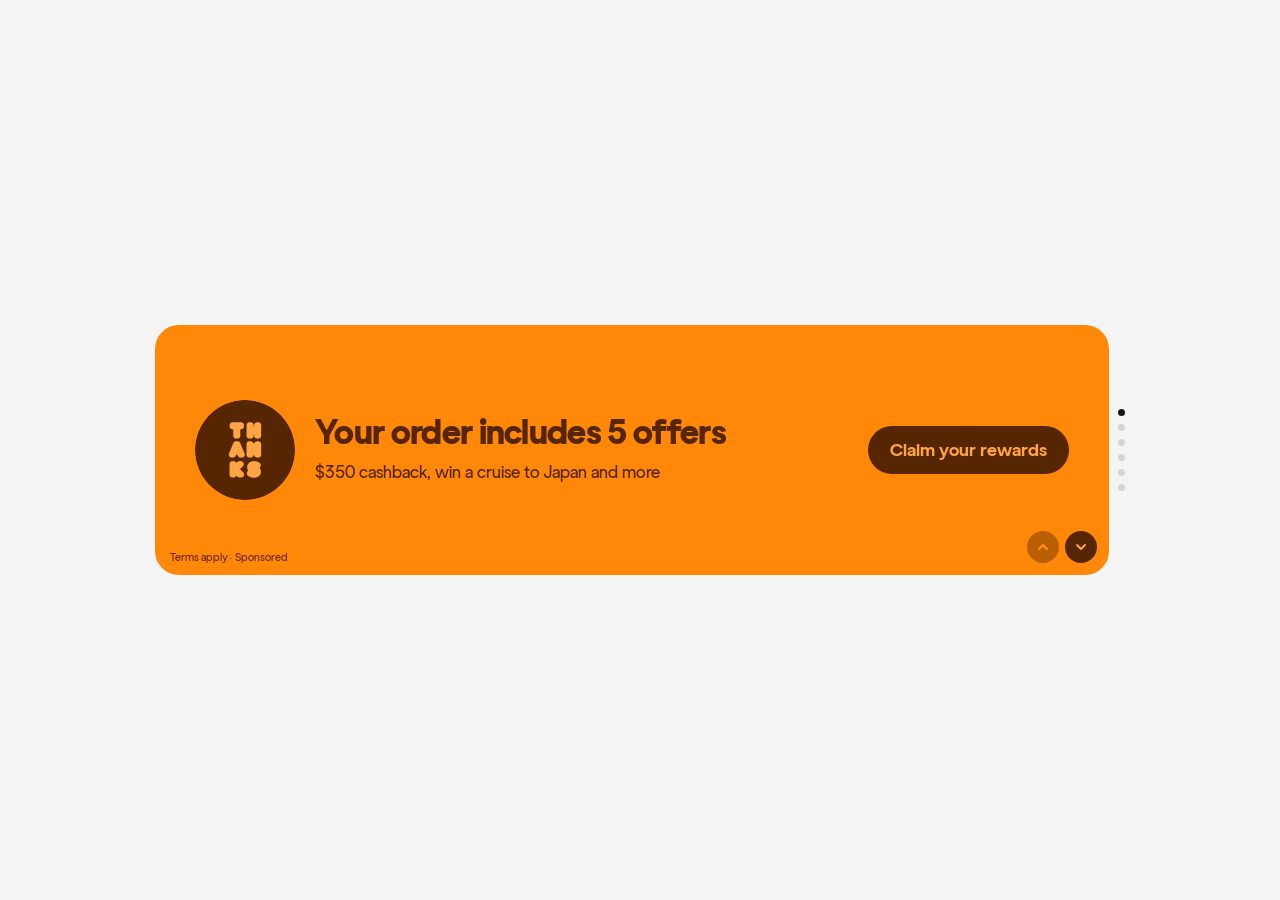
==== leaderboard.html @ 50aca2f0 "Leaderboard: Terms apply hover underline + legal copy joins the enter/exit transitions - terms split" ====
<!doctype html>
<html lang="en">
<head>
<meta charset="utf-8">
<meta name="viewport" content="width=device-width, initial-scale=1">
<title>THANKS — Super leaderboard prototype</title>
<style>
@font-face{font-family:'Gramatika';src:url('./leaderboard/Gramatika-Regular.woff2') format('woff2');font-weight:400;font-style:normal;font-display:swap;}
@font-face{font-family:'Gramatika';src:url('./leaderboard/Gramatika-Bold.woff2') format('woff2');font-weight:700;font-style:normal;font-display:swap;}
@font-face{font-family:'Gramatika';src:url('./leaderboard/Gramatika-Black.woff2') format('woff2');font-weight:900;font-style:normal;font-display:swap;}
*{box-sizing:border-box;}
html,body{margin:0;height:100%;}
body{min-height:100%;display:flex;align-items:center;justify-content:center;padding:40px 16px;background:#f4f4f5;
  font-family:'Gramatika',-apple-system,BlinkMacSystemFont,'Segoe UI',Roboto,Helvetica,Arial,sans-serif;
  -webkit-font-smoothing:antialiased;-moz-osx-font-smoothing:grayscale;text-rendering:optimizeLegibility;}

.lb-root{width:100%;max-width:970px;}
.lb-fitwrap{position:relative;width:100%;overflow:hidden;}
.lb-fit{position:absolute;top:0;left:50%;width:970px;height:250px;transform-origin:top center;}
.lb-unit{display:flex;align-items:stretch;gap:8px;width:970px;height:250px;user-select:none;}

/* scrolling viewport */
.lb-stage{position:relative;flex:0 0 954px;width:954px;height:250px;overflow:hidden;border-radius:24px;contain:paint;transform:translateZ(0);cursor:pointer;
  --lb-ink:#562501;--lb-accent:#ffa442;}
.lb-track{display:flex;flex-direction:column;will-change:transform;transition:transform .55s cubic-bezier(.45,.02,.18,1);}
.lb-track.lb-noanim{transition:none;}
.lb-body{position:relative;flex:0 0 250px;width:954px;height:250px;overflow:hidden;}

/* graphic frame: layered cards that animate independently.
   Geometry lifted verbatim from Figma ("Image for export", 195x228 at 14,11):
   each wrapper places a card by its own top-left origin with the design's CCW rotation;
   the inner .lb-card carries hover animation (origin bottom-left) so placement and
   animation never fight. */
.lb-graphic{position:absolute;left:14px;top:11px;width:195px;height:228px;z-index:1;}
.lb-cards{position:absolute;inset:0;}
.lb-cw{position:absolute;top:0;left:0;transform-origin:0 0;}
.lb-cw1{width:90px;height:117px;transform:translate(22px,86px) rotate(-22.3deg);z-index:1;}
.lb-cw2{width:90px;height:126px;transform:translate(31px,72px) rotate(-17.3deg);z-index:2;}
.lb-cw3{width:90px;height:134px;transform:translate(43px,59px) rotate(-12.3deg);z-index:3;}
.lb-cw4{width:97px;height:140px;transform:translate(58px,47px) rotate(-7.3deg);z-index:4;}
.lb-card{position:absolute;inset:0;border-radius:14px;transform-origin:0% 100%;
  box-shadow:0 8px 16px rgba(0,0,0,.18),0 2px 4px rgba(0,0,0,.12);
  transition:transform .4s cubic-bezier(.2,0,0,1);will-change:transform;backface-visibility:hidden;}
.lb-cw4 .lb-card{border-radius:15px;overflow:hidden;background-color:#ff8808;background-size:auto 103%;background-position:center;}/* 103% overdraws so no card-colour hairline shows at the edges */
/* hover: scale up slightly + fan out subtly (origin bottom-left), whole set also leans right a touch */
.lb-graphic{transition:transform .4s cubic-bezier(.2,0,0,1);}
@media (hover:hover){
  .lb-offer .lb-graphic:hover{transform:rotate(1.5deg);}
  .lb-graphic:hover .lb-cw1 .lb-card{transform:rotate(-4.5deg) scale(1.05);}
  .lb-graphic:hover .lb-cw2 .lb-card{transform:rotate(-2.5deg) scale(1.05);}
  .lb-graphic:hover .lb-cw3 .lb-card{transform:rotate(-0.5deg) scale(1.05);}
  .lb-graphic:hover .lb-cw4 .lb-card{transform:rotate(1deg) scale(1.05);}
}
.lb-logo{position:absolute;left:26px;top:50%;transform:translateY(-50%);width:100px;height:100px;border-radius:50%;display:block;z-index:1;
  transition:transform .35s cubic-bezier(.2,0,0,1);}/* graphic starts at x:14, so 26 = design x:40 */
@media (hover:hover){.lb-logo:hover{transform:translateY(-50%) scale(1.06) rotate(3deg);}}

/* content = text + CTA in a flex row so the button's flexible width never overlaps the text */
.lb-content{position:absolute;top:0;bottom:0;right:40px;display:flex;align-items:center;gap:28px;z-index:2;}
.lb-offer .lb-content{left:212px;}/* pulled 10px closer to the card graphic than the original 222 */
.lb-splash .lb-content{left:160px;}
.lb-text{flex:1 1 auto;min-width:0;}
.lb-heading{margin:0;font-weight:900;letter-spacing:-.02em;text-wrap:balance;}
.lb-offer .lb-heading{font-size:28px;line-height:1.08;}
.lb-splash .lb-heading{font-size:34px;line-height:1.05;}
.lb-body-txt{margin:11px 0 0;font-weight:400;text-wrap:pretty;display:-webkit-box;-webkit-box-orient:vertical;-webkit-line-clamp:2;overflow:hidden;}
.lb-offer .lb-body-txt{font-size:15px;line-height:1.4;}
.lb-splash .lb-body-txt{font-size:17px;line-height:1.4;}

/* CTA button */
.lb-btn{flex:0 0 auto;height:48px;padding:0 22px;border:none;border-radius:120px;font-family:inherit;font-weight:700;font-size:18px;line-height:1;white-space:nowrap;cursor:pointer;
  transition:transform .15s ease,filter .15s ease;}
@media (hover:hover){.lb-btn:hover{transform:scale(1.02);filter:brightness(1.08);}}
.lb-btn:active{transform:scale(.96);}

/* terms (bottom-left, scrolls with the spot) */
.lb-terms{position:absolute;left:15px;bottom:12px;font-size:11px;line-height:1;font-weight:400;pointer-events:none;mix-blend-mode:multiply;opacity:.85;z-index:2;}
.lb-terms-link{pointer-events:auto;cursor:pointer;text-underline-offset:2px;}
@media (hover:hover){.lb-terms-link:hover{text-decoration:underline;}}

/* prev / next arrows — SHARED overlay, fixed on the stage; colours animate between spots */
.lb-arrows{position:absolute;right:12px;bottom:12px;display:flex;gap:6px;z-index:6;}
.lb-arrow{position:relative;width:32px;height:32px;border:none;border-radius:100px;display:flex;align-items:center;justify-content:center;cursor:pointer;
  background:var(--lb-ink);color:var(--lb-accent);
  transition:background-color .55s ease,color .55s ease,transform .15s ease,opacity .25s ease,filter .15s ease;}
.lb-arrow svg{width:16px;height:16px;display:block;}
.lb-arrow::after{content:"";position:absolute;top:50%;left:50%;transform:translate(-50%,-50%);width:38px;height:40px;}
@media (hover:hover){.lb-arrow:not([disabled]):hover{transform:scale(1.06);filter:brightness(1.08);}}
.lb-arrow:not([disabled]):active{transform:scale(.94);}
.lb-arrow[disabled]{opacity:.4;pointer-events:none;cursor:default;}

/* pagination (right, on the page bg) */
.lb-pag{flex:0 0 8px;width:8px;display:flex;flex-direction:column;align-items:center;justify-content:center;gap:8px;}
.lb-dot{position:relative;width:7px;height:7px;border-radius:100px;background:#d4d4d4;cursor:pointer;padding:0;border:none;
  transition:background-color .3s ease,transform .3s ease;}
.lb-dot::before{content:"";position:absolute;top:50%;left:50%;transform:translate(-50%,-50%);width:22px;height:14px;}
.lb-dot.on{background:#171717;}
.lb-dot:focus-visible,.lb-arrow:focus-visible,.lb-btn:focus-visible,.lb-stage:focus-visible{outline:2px solid #2f6fd8;outline-offset:2px;}

/* one-time staggered entrance for the first spot (containers only — leaves card transforms intact) */
@keyframes lb-rise{from{opacity:0;transform:translateY(16px);}to{opacity:1;transform:none;}}
.lb-intro .lb-graphic,.lb-intro .lb-content{animation:lb-rise .5s cubic-bezier(.2,0,0,1) both;}
.lb-intro .lb-content{animation-delay:120ms;}
/* entrance re-played on the incoming spot at every transition, timed to land with the slide.
   Direction-aware: content enters from the direction of travel. Separate keyframe name so it
   restarts even on spot 1 (same-name completed animations don't replay). */
.lb-from-below{--lb-rise-y:16px;}
.lb-from-above{--lb-rise-y:-16px;}
@keyframes lb-rise2{from{opacity:0;transform:translateY(var(--lb-rise-y,16px));}to{opacity:1;transform:none;}}
.lb-enter .lb-content{animation:lb-rise2 .45s cubic-bezier(.2,0,0,1) .3s both;}
.lb-splash.lb-enter .lb-graphic{animation:lb-rise2 .45s cubic-bezier(.2,0,0,1) .18s both;}
/* the card fan enters as one set — animating the container (not each card) so the
   per-card hover transforms (fan spread) aren't overridden by an animation fill */
.lb-offer.lb-enter .lb-cards{animation:lb-rise2 .45s cubic-bezier(.2,0,0,1) .18s both;}
/* matching exit on the outgoing spot: quicker + softer, continuing the direction of travel */
.lb-exit-up{--lb-exit-y:-16px;}
.lb-exit-down{--lb-exit-y:16px;}
@keyframes lb-fall{from{opacity:1;transform:none;}to{opacity:0;transform:translateY(var(--lb-exit-y,-16px));}}
.lb-exit .lb-content{animation:lb-fall .3s ease-in both;}
.lb-exit.lb-splash .lb-graphic{animation:lb-fall .3s ease-in both;}
.lb-exit.lb-offer .lb-cards{animation:lb-fall .3s ease-in both;}
/* legal copy rides the same transitions — own keyframes so the fill lands on its resting .85 opacity */
@keyframes lb-rise-t{from{opacity:0;transform:translateY(var(--lb-rise-y,16px));}to{opacity:.85;transform:none;}}
@keyframes lb-fall-t{from{opacity:.85;transform:none;}to{opacity:0;transform:translateY(var(--lb-exit-y,-16px));}}
.lb-intro .lb-terms{animation:lb-rise-t .5s cubic-bezier(.2,0,0,1) .2s both;}
.lb-enter .lb-terms{animation:lb-rise-t .45s cubic-bezier(.2,0,0,1) .34s both;}
.lb-exit .lb-terms{animation:lb-fall-t .3s ease-in both;}

@media (prefers-reduced-motion:reduce){
  .lb-track,.lb-card,.lb-cards,.lb-arrow,.lb-dot,.lb-btn,.lb-graphic,.lb-logo{transition:none;}
  .lb-graphic:hover .lb-cw1 .lb-card,.lb-graphic:hover .lb-cw2 .lb-card,
  .lb-graphic:hover .lb-cw3 .lb-card,.lb-graphic:hover .lb-cw4 .lb-card{transform:none;}
  .lb-offer .lb-graphic:hover{transform:none;}
  .lb-logo:hover{transform:translateY(-50%);}
  .lb-intro .lb-graphic,.lb-intro .lb-content{animation:none;}
  .lb-enter .lb-graphic,.lb-enter .lb-content,.lb-enter .lb-cards{animation:none;}
  .lb-exit .lb-graphic,.lb-exit .lb-content,.lb-exit .lb-cards{animation:none;}
  .lb-intro .lb-terms,.lb-enter .lb-terms,.lb-exit .lb-terms{animation:none;}
}
</style>
</head>
<body>
<div id="lb-root" class="lb-root">
  <div class="lb-fitwrap" id="lb-fitwrap">
    <div class="lb-fit" id="lb-fit">
      <div class="lb-unit">
        <div class="lb-stage" id="lb-stage" role="group" aria-roledescription="carousel" aria-label="THANKS offers" tabindex="0">
          <div class="lb-track" id="lb-track"></div>
          <div class="lb-arrows" id="lb-arrows">
            <button class="lb-arrow lb-prev" type="button" aria-label="Previous offer"><svg viewBox="0 0 20 20" aria-hidden="true"><path d="M5 12.5l5-5 5 5" fill="none" stroke="currentColor" stroke-width="2.4" stroke-linecap="round" stroke-linejoin="round"/></svg></button>
            <button class="lb-arrow lb-next" type="button" aria-label="Next offer"><svg viewBox="0 0 20 20" aria-hidden="true"><path d="M5 7.5l5 5 5-5" fill="none" stroke="currentColor" stroke-width="2.4" stroke-linecap="round" stroke-linejoin="round"/></svg></button>
          </div>
        </div>
        <div class="lb-pag" id="lb-pag" role="tablist" aria-label="Choose offer"></div>
      </div>
    </div>
  </div>
</div>
<script>
(function(){
  var BASE='./leaderboard/';
  var SPOTS=[
    {key:'splash',splash:true,bg:'#ff8808',logo:'logo.png',
      heading:'Your order includes 5 offers',body:'$350 cashback, win a cruise to Japan and more',
      ink:'#562501',btnBg:'#562501',btnColor:'#ffa442',btn:'Claim your rewards'},
    {key:'cruise',bg:'#45ccd5',photo:'photo-cruise.png',cards:['#ff78b8','#ff8808','#9e8bff'],
      heading:'Enter to win a cruise for 2 to Japan!',body:'For a limited time only, save 10% on Disney+ gift cards. With a range of card values available',
      ink:'#05383c',btnBg:'#05383c',btnColor:'#70f5fe',btn:'Subscribe to enter'},
    {key:'chime',bg:'#4de160',photo:'photo-chime.png',cards:['#e3f13b','#9e8bff','#ff8808'],
      heading:'Join Chime in 2 mins and earn up to $350*',body:'Meet the most loved banking app. Get up to $350 with a new Chime Checking Account. No Credit Check. No Monthly Fees. Open an account in 2 minutes.*',
      ink:'#04400b',btnBg:'#04400b',btnColor:'#74ff86',btn:'Claim now'},
    {key:'disney',bg:'#e3f13b',photo:'photo-disney.png',cards:['#ff78b8','#ff8808','#9e8bff'],
      heading:'Get 10% off your Disney+ Gift Card',body:'For a limited time only, save 10% on Disney+ gift cards. With a range of card values available',
      ink:'#363a01',btnBg:'#363a01',btnColor:'#f4ff6b',btn:'Get it now'},
    {key:'gist',bg:'#ff78b8',photo:'photo-gist.png',cards:['#e3f13b','#45ccd5','#9e8bff'],
      heading:'Up to a $250 bonus toward travel + no annual fee',body:'Subscribe to The GIST newsletter for your chance to win. Get the latest sports headlines and stories in just 5 minutes—all for free. Loved by 1M fans!*',
      ink:'#40021f',btnBg:'#40021f',btnColor:'#ff9bca',btn:'Subscribe to enter'},
    {key:'hellofresh',bg:'#9e8bff',photo:'photo-hellofresh.png',cards:['#ff78b8','#e3f13b','#4de160'],
      heading:'You’ve earned 30 FREE HelloFresh meals',body:'Enjoy the convenience of farm-fresh produce & protein to your door. The ultimate dinner hack thats quicker & cheaper than takeout!*',
      ink:'#0a003e',btnBg:'#0a003e',btnColor:'#c9beff',btn:'Complete survey'}
  ];
  var N=SPOTS.length, H=250;
  var reduce = window.matchMedia && window.matchMedia('(prefers-reduced-motion:reduce)').matches;
  function esc(s){return s.replace(/&/g,'&amp;').replace(/</g,'&lt;');}

  function graphicHTML(s){
    if(s.logo) return '<div class="lb-graphic"><img class="lb-logo" src="'+BASE+s.logo+'" alt=""></div>';
    return '<div class="lb-graphic"><div class="lb-cards">'
      +'<div class="lb-cw lb-cw1"><div class="lb-card" style="background:'+s.cards[0]+'"></div></div>'
      +'<div class="lb-cw lb-cw2"><div class="lb-card" style="background:'+s.cards[1]+'"></div></div>'
      +'<div class="lb-cw lb-cw3"><div class="lb-card" style="background:'+s.cards[2]+'"></div></div>'
      +'<div class="lb-cw lb-cw4"><div class="lb-card" style="background-image:url('+BASE+s.photo+')"></div></div>'
      +'</div></div>';
  }
  function bodyHTML(s){
    return '<div class="lb-body '+(s.splash?'lb-splash':'lb-offer')+'" style="background:'+s.bg+';color:'+s.ink+'">'
      + graphicHTML(s)
      + '<div class="lb-content"><div class="lb-text"><h3 class="lb-heading">'+esc(s.heading)+'</h3><p class="lb-body-txt">'+esc(s.body)+'</p></div>'
      + '<button class="lb-btn" type="button" style="background:'+s.btnBg+';color:'+s.btnColor+'">'+esc(s.btn)+'</button></div>'
      + '<div class="lb-terms"><span class="lb-terms-link">Terms apply</span> · Sponsored</div>'
      + '</div>';
  }

  var track=document.getElementById('lb-track');
  track.innerHTML=SPOTS.map(bodyHTML).join('');
  var bodies=[].slice.call(track.children);
  if(bodies[0]) bodies[0].classList.add('lb-intro');

  // pagination
  var pag=document.getElementById('lb-pag'), dots=[];
  SPOTS.forEach(function(s,i){
    var d=document.createElement('button');
    d.className='lb-dot'; d.type='button'; d.setAttribute('role','tab'); d.setAttribute('aria-label','Offer '+(i+1)+' of '+N);
    d.addEventListener('click',function(){ goTo(i); });
    pag.appendChild(d); dots.push(d);
  });

  var stage=document.getElementById('lb-stage');
  var prevBtn=stage.querySelector('.lb-prev'), nextBtn=stage.querySelector('.lb-next');
  var pos=0, locked=false;

  function render(animate){
    track.classList.toggle('lb-noanim', !animate || reduce);
    track.style.transform='translateY('+(-pos*H)+'px)';
    dots.forEach(function(d,i){ d.classList.toggle('on',i===pos); d.setAttribute('aria-selected',i===pos?'true':'false'); });
    // shared arrows: animate colours to the current spot + update disabled states
    stage.style.setProperty('--lb-ink',SPOTS[pos].btnBg);
    stage.style.setProperty('--lb-accent',SPOTS[pos].btnColor);
    prevBtn.disabled=(pos===0);
    nextBtn.disabled=(pos===N-1);
  }
  function playEnter(dir,from){              // replay the intro rise/fade on the incoming spot, fade out the outgoing one
    if(reduce) return;
    // retire the one-time intro: if it stayed on spot 1, dropping .lb-enter later would swap the
    // animation-name back and RESTART the intro on the outgoing slide (visible flicker)
    if(bodies[0].classList.contains('lb-intro')) bodies[0].classList.remove('lb-intro');
    bodies.forEach(function(b){ b.classList.remove('lb-enter','lb-from-above','lb-from-below','lb-exit','lb-exit-up','lb-exit-down'); });
    var b=bodies[pos]; void b.offsetWidth;   // reflow so re-adding the classes restarts the animations
    b.classList.add('lb-enter', dir<0?'lb-from-above':'lb-from-below');
    if(from!=null&&bodies[from]) bodies[from].classList.add('lb-exit', dir<0?'lb-exit-down':'lb-exit-up');
  }
  function go(dir){ var np=Math.max(0,Math.min(N-1,pos+dir)); if(locked||np===pos)return; var from=pos; locked=true; pos=np; render(true); playEnter(dir,from); if(reduce)locked=false; }
  function goTo(i){ i=Math.max(0,Math.min(N-1,i)); if(locked||i===pos)return; var dir=i>pos?1:-1; var from=pos; locked=true; pos=i; render(true); playEnter(dir,from); if(reduce)locked=false; }
  track.addEventListener('transitionend',function(e){ if(e.target===track && e.propertyName==='transform') locked=false; });

  prevBtn.addEventListener('click',function(e){e.stopPropagation();go(-1);});
  nextBtn.addEventListener('click',function(e){e.stopPropagation();go(1);});

  // clicking anywhere on spot 1 (CTA included) scrolls to the first offer
  if(bodies[0]) bodies[0].addEventListener('click',function(){ goTo(1); });

  // wheel over the unit -> page (bounded)
  var wheelLock=false;
  stage.addEventListener('wheel',function(e){
    if(Math.abs(e.deltaY)<Math.abs(e.deltaX)) return;
    e.preventDefault();
    if(wheelLock||locked||Math.abs(e.deltaY)<4) return;
    wheelLock=true; go(e.deltaY>0?1:-1); setTimeout(function(){wheelLock=false;},650);
  },{passive:false});

  // swipe up/down
  var ty=null,tx=null,sw=false;
  stage.addEventListener('touchstart',function(e){ty=e.touches[0].clientY;tx=e.touches[0].clientX;sw=false;},{passive:true});
  stage.addEventListener('touchmove',function(e){
    if(ty===null)return; var dy=e.touches[0].clientY-ty, dx=e.touches[0].clientX-tx;
    if(!sw&&Math.abs(dy)>24&&Math.abs(dy)>Math.abs(dx)){sw=true;go(dy<0?1:-1);}
    if(Math.abs(dy)>Math.abs(dx))e.preventDefault();
  },{passive:false});
  stage.addEventListener('touchend',function(){ty=null;tx=null;});

  stage.addEventListener('keydown',function(e){
    if(e.key==='ArrowDown'||e.key==='ArrowRight'){e.preventDefault();go(1);}
    else if(e.key==='ArrowUp'||e.key==='ArrowLeft'){e.preventDefault();go(-1);}
  });

  // responsive scale-to-fit (fixed 970-wide design)
  var fit=document.getElementById('lb-fit'), fitwrap=document.getElementById('lb-fitwrap');
  function resize(){ var avail=fitwrap.clientWidth||970; var s=Math.min(1,avail/970);
    fit.style.transform='translateX(-50%) scale('+s+')'; fitwrap.style.height=(250*s)+'px'; }
  window.addEventListener('resize',resize);

  render(false); resize();
})();
</script>
</body>
</html>
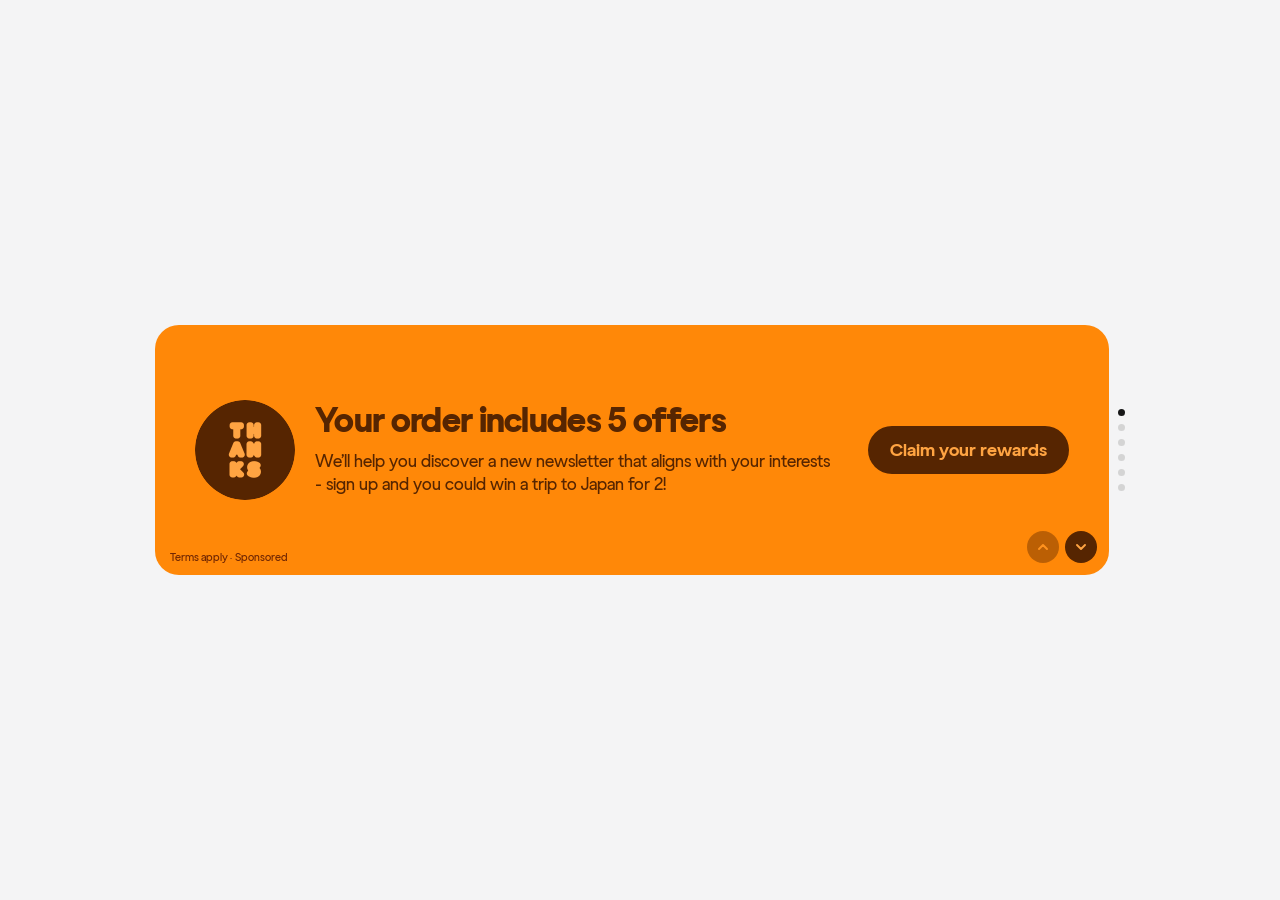
==== commit 9c4e486f: "Leaderboard: new spot 1 description (newsletter discovery / win a trip to Japan) Co-Authored-By: Cla" ====
--- a/leaderboard.html
+++ b/leaderboard.html
@@ -108,10 +108,12 @@
 .lb-from-above{--lb-rise-y:-16px;}
 @keyframes lb-rise2{from{opacity:0;transform:translateY(var(--lb-rise-y,16px));}to{opacity:1;transform:none;}}
 .lb-enter .lb-content{animation:lb-rise2 .45s cubic-bezier(.2,0,0,1) .3s both;}
-.lb-splash.lb-enter .lb-graphic{animation:lb-rise2 .45s cubic-bezier(.2,0,0,1) .18s both;}
+/* graphic entrances hold until the slide is nearly settled (like the text) — an earlier
+   delay made the fan ~60% visible mid-slide, reading as "sliding in" rather than fading in */
+.lb-splash.lb-enter .lb-graphic{animation:lb-rise2 .45s cubic-bezier(.2,0,0,1) .26s both;}
 /* the card fan enters as one set — animating the container (not each card) so the
    per-card hover transforms (fan spread) aren't overridden by an animation fill */
-.lb-offer.lb-enter .lb-cards{animation:lb-rise2 .45s cubic-bezier(.2,0,0,1) .18s both;}
+.lb-offer.lb-enter .lb-cards{animation:lb-rise2 .45s cubic-bezier(.2,0,0,1) .26s both;}
 /* matching exit on the outgoing spot: quicker + softer, continuing the direction of travel */
 .lb-exit-up{--lb-exit-y:-16px;}
 .lb-exit-down{--lb-exit-y:16px;}
@@ -161,7 +163,7 @@
   var BASE='./leaderboard/';
   var SPOTS=[
     {key:'splash',splash:true,bg:'#ff8808',logo:'logo.png',
-      heading:'Your order includes 5 offers',body:'$350 cashback, win a cruise to Japan and more',
+      heading:'Your order includes 5 offers',body:'We’ll help you discover a new newsletter that aligns with your interests - sign up and you could win a trip to Japan for 2!',
       ink:'#562501',btnBg:'#562501',btnColor:'#ffa442',btn:'Claim your rewards'},
     {key:'cruise',bg:'#45ccd5',photo:'photo-cruise.png',cards:['#ff78b8','#ff8808','#9e8bff'],
       heading:'Enter to win a cruise for 2 to Japan!',body:'For a limited time only, save 10% on Disney+ gift cards. With a range of card values available',
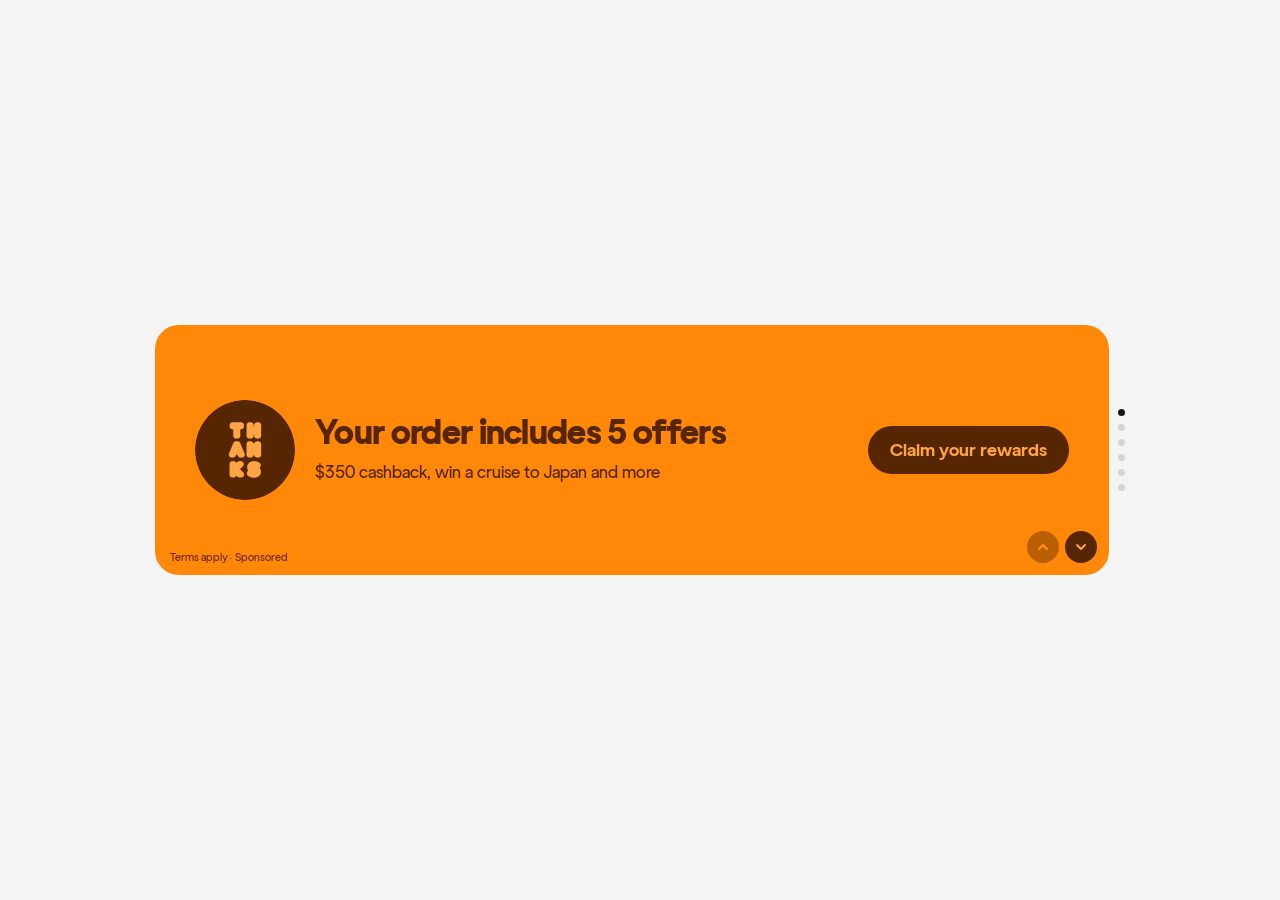
==== commit dbcfe49f: "Leaderboard: move newsletter copy to spot 2, restore spot 1 cashback line The newsletter description" ====
--- a/leaderboard.html
+++ b/leaderboard.html
@@ -4,6 +4,11 @@
 <meta charset="utf-8">
 <meta name="viewport" content="width=device-width, initial-scale=1">
 <title>THANKS — Super leaderboard prototype</title>
+<link rel="preload" href="./leaderboard/Gramatika-Regular.woff2" as="font" type="font/woff2" crossorigin>
+<link rel="preload" href="./leaderboard/Gramatika-Bold.woff2" as="font" type="font/woff2" crossorigin>
+<link rel="preload" href="./leaderboard/Gramatika-Black.woff2" as="font" type="font/woff2" crossorigin>
+<link rel="preload" href="./leaderboard/logo.png" as="image">
+<link rel="preload" href="./leaderboard/photo-cruise.png" as="image">
 <style>
 @font-face{font-family:'Gramatika';src:url('./leaderboard/Gramatika-Regular.woff2') format('woff2');font-weight:400;font-style:normal;font-display:swap;}
 @font-face{font-family:'Gramatika';src:url('./leaderboard/Gramatika-Bold.woff2') format('woff2');font-weight:700;font-style:normal;font-display:swap;}
@@ -101,6 +106,9 @@
 @keyframes lb-rise{from{opacity:0;transform:translateY(16px);}to{opacity:1;transform:none;}}
 .lb-intro .lb-graphic,.lb-intro .lb-content{animation:lb-rise .5s cubic-bezier(.2,0,0,1) both;}
 .lb-intro .lb-content{animation-delay:120ms;}
+/* cold-load gate: keep the intro paused at its from-state (invisible) until fonts +
+   spot-1 imagery have loaded, so first paint never shows a half-loaded entrance */
+.lb-hold .lb-intro .lb-graphic,.lb-hold .lb-intro .lb-content,.lb-hold .lb-intro .lb-terms{animation-play-state:paused;}
 /* entrance re-played on the incoming spot at every transition, timed to land with the slide.
    Direction-aware: content enters from the direction of travel. Separate keyframe name so it
    restarts even on spot 1 (same-name completed animations don't replay). */
@@ -114,6 +122,15 @@
 /* the card fan enters as one set — animating the container (not each card) so the
    per-card hover transforms (fan spread) aren't overridden by an animation fill */
 .lb-offer.lb-enter .lb-cards{animation:lb-rise2 .45s cubic-bezier(.2,0,0,1) .26s both;}
+/* ...while each card starts fanned out and settles into the stack (origin bottom-left).
+   fill is BACKWARDS, not both: the animation releases the cards when it finishes, so the
+   hover fan-spread transforms still work afterwards */
+.lb-cw1{--lb-fan-from:-9deg;}
+.lb-cw2{--lb-fan-from:-5deg;}
+.lb-cw3{--lb-fan-from:-1deg;}
+.lb-cw4{--lb-fan-from:2.5deg;}
+@keyframes lb-unfan{from{transform:rotate(var(--lb-fan-from,0deg));}to{transform:none;}}
+.lb-offer.lb-enter .lb-cw .lb-card{animation:lb-unfan .5s cubic-bezier(.2,0,0,1) .3s backwards;}
 /* matching exit on the outgoing spot: quicker + softer, continuing the direction of travel */
 .lb-exit-up{--lb-exit-y:-16px;}
 .lb-exit-down{--lb-exit-y:16px;}
@@ -135,14 +152,14 @@
   .lb-offer .lb-graphic:hover{transform:none;}
   .lb-logo:hover{transform:translateY(-50%);}
   .lb-intro .lb-graphic,.lb-intro .lb-content{animation:none;}
-  .lb-enter .lb-graphic,.lb-enter .lb-content,.lb-enter .lb-cards{animation:none;}
+  .lb-enter .lb-graphic,.lb-enter .lb-content,.lb-enter .lb-cards,.lb-enter .lb-cw .lb-card{animation:none;}
   .lb-exit .lb-graphic,.lb-exit .lb-content,.lb-exit .lb-cards{animation:none;}
   .lb-intro .lb-terms,.lb-enter .lb-terms,.lb-exit .lb-terms{animation:none;}
 }
 </style>
 </head>
 <body>
-<div id="lb-root" class="lb-root">
+<div id="lb-root" class="lb-root lb-hold">
   <div class="lb-fitwrap" id="lb-fitwrap">
     <div class="lb-fit" id="lb-fit">
       <div class="lb-unit">
@@ -163,10 +180,10 @@
   var BASE='./leaderboard/';
   var SPOTS=[
     {key:'splash',splash:true,bg:'#ff8808',logo:'logo.png',
-      heading:'Your order includes 5 offers',body:'We’ll help you discover a new newsletter that aligns with your interests - sign up and you could win a trip to Japan for 2!',
+      heading:'Your order includes 5 offers',body:'$350 cashback, win a cruise to Japan and more',
       ink:'#562501',btnBg:'#562501',btnColor:'#ffa442',btn:'Claim your rewards'},
     {key:'cruise',bg:'#45ccd5',photo:'photo-cruise.png',cards:['#ff78b8','#ff8808','#9e8bff'],
-      heading:'Enter to win a cruise for 2 to Japan!',body:'For a limited time only, save 10% on Disney+ gift cards. With a range of card values available',
+      heading:'Enter to win a cruise for 2 to Japan!',body:'We’ll help you discover a new newsletter that aligns with your interests - sign up and you could win a trip to Japan for 2!',
       ink:'#05383c',btnBg:'#05383c',btnColor:'#70f5fe',btn:'Subscribe to enter'},
     {key:'chime',bg:'#4de160',photo:'photo-chime.png',cards:['#e3f13b','#9e8bff','#ff8808'],
       heading:'Join Chime in 2 mins and earn up to $350*',body:'Meet the most loved banking app. Get up to $350 with a new Chime Checking Account. No Credit Check. No Monthly Fees. Open an account in 2 minutes.*',
@@ -207,6 +224,18 @@
   track.innerHTML=SPOTS.map(bodyHTML).join('');
   var bodies=[].slice.call(track.children);
   if(bodies[0]) bodies[0].classList.add('lb-intro');
+
+  // cold-load gate: the intro starts paused (.lb-hold); release it once the fonts and
+  // spot-1 imagery are actually ready, capped at 2s so a slow network never stalls it
+  (function(){
+    var root=document.getElementById('lb-root');
+    var waits=[];
+    if(document.fonts&&document.fonts.ready) waits.push(document.fonts.ready);
+    var logo=bodies[0]&&bodies[0].querySelector('.lb-logo');
+    if(logo&&logo.decode) waits.push(logo.decode().catch(function(){}));
+    Promise.race([Promise.all(waits), new Promise(function(r){setTimeout(r,2000);})])
+      .then(function(){ requestAnimationFrame(function(){ root.classList.remove('lb-hold'); }); });
+  })();
 
   // pagination
   var pag=document.getElementById('lb-pag'), dots=[];
